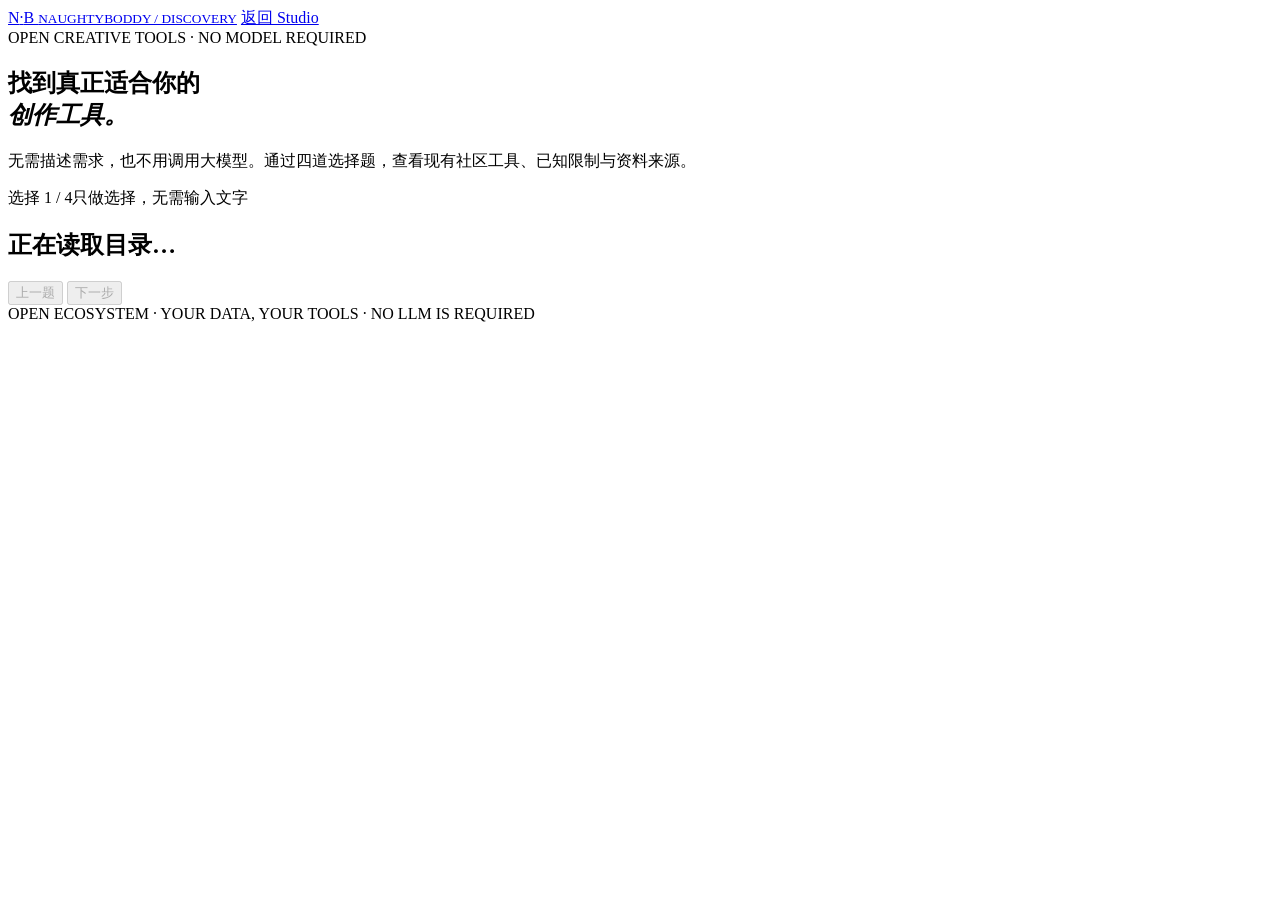
==== web/chooser.html @ 8766eaf2 "feat: add no-text, four-step discovery wizard UI" ====
<!doctype html>
<html lang="zh-CN"><head><meta charset="utf-8"><meta name="viewport" content="width=device-width,initial-scale=1">
<title>NaughtyBoddy · 选择你需要的创作工具</title>
<meta name="description" content="四道选择题寻找本地与开源创作工具，无需 AI 推理。">
<link rel="stylesheet" href="/chooser.css"><script src="/chooser.js" defer></script></head>
<body><div class="layout">
<header class="topbar"><a class="brand" href="/">N<span>·</span>B <small>NAUGHTYBODDY / DISCOVERY</small></a>
<a class="back" href="/">返回 Studio</a></header>
<main>
<section class="intro"><div class="eyebrow">OPEN CREATIVE TOOLS · NO MODEL REQUIRED</div>
<h1>找到真正适合你的<br><em>创作工具。</em></h1>
<p>无需描述需求，也不用调用大模型。通过四道选择题，查看现有社区工具、已知限制与资料来源。</p>
</section>
<section class="panel" aria-labelledby="question-title">
<div class="step-line"><span id="progress-label">选择 1 / 4</span><span>只做选择，无需输入文字</span></div>
<div class="meter"><div id="progress-fill"></div></div>
<h2 id="question-title">正在读取目录…</h2>
<div id="answers" class="choices" role="group" aria-labelledby="question-title"></div>
<div class="actions"><button id="prev" type="button" class="ghost" disabled>上一题</button>
<button id="next" type="button" class="primary" disabled>下一步</button></div>
</section>
<section id="results" class="result-panel" hidden aria-live="polite">
<div class="result-head"><div><div class="eyebrow">EVIDENCE FIRST · NOT A RANKING</div>
<h2>你可以先了解这些方案</h2></div><button id="restart" type="button" class="ghost">重新选择</button></div>
<p class="caution">这里只展示有来源的候选方案，不表示它们已通过 NSFW 创作质量测试，也不会自动下载或启动任何工具。</p>
<div id="warnings" class="warnings"></div><div id="candidates" class="cards"></div>
<div id="unknown-wrap" hidden><h3>本地能力尚未确认的候选</h3><div id="unknown" class="cards"></div></div>
<p class="footnote">即使文档写明支持本地模型，也不等于已经完成隐私审计或显卡适配验证。</p>
</section><div id="status" role="status" aria-live="polite"></div>
</main><footer>OPEN ECOSYSTEM · YOUR DATA, YOUR TOOLS · NO LLM IS REQUIRED</footer>
</div></body></html>
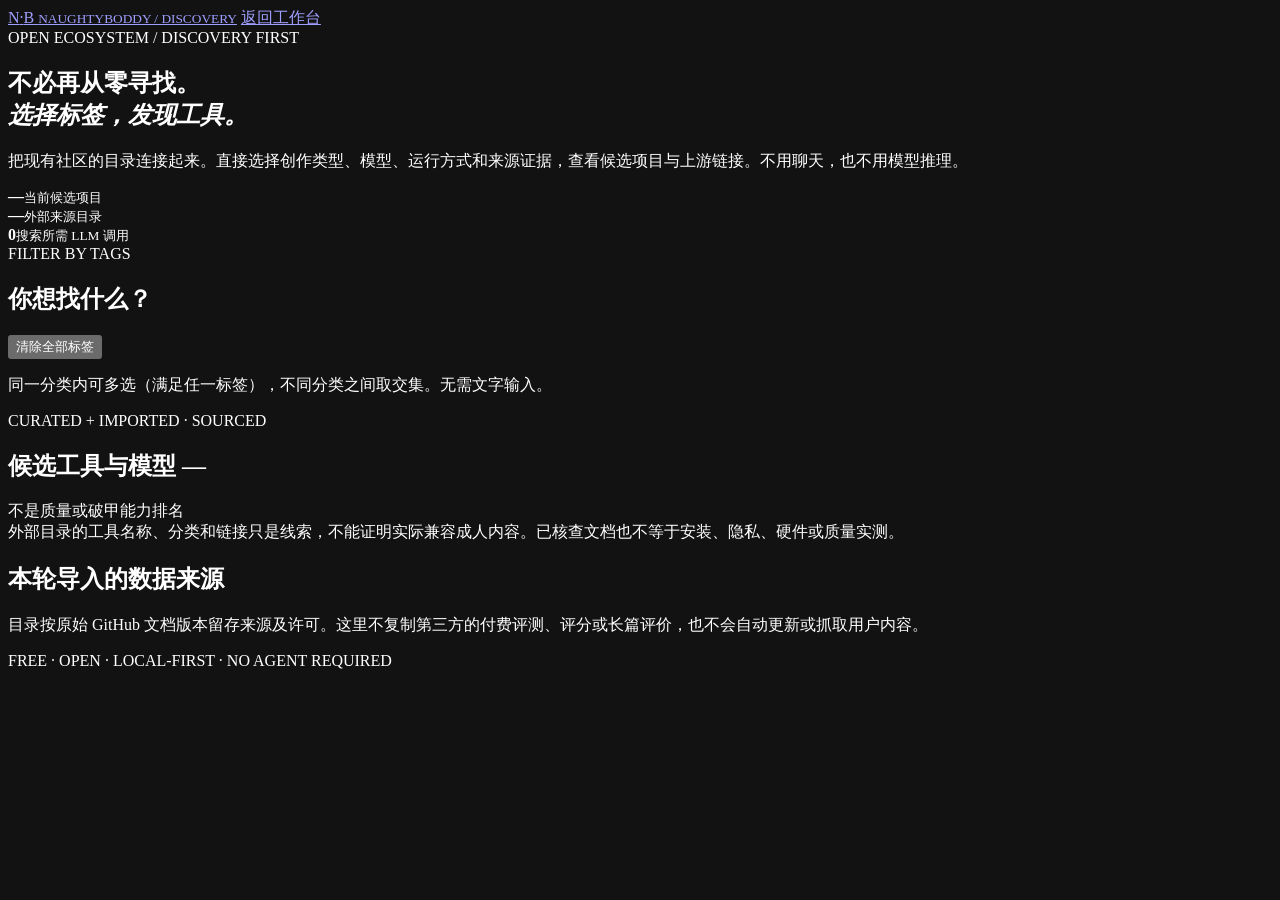
==== commit 950d62f7: "feat: replace question wizard with multi-select tagged catalogue UI" ====
--- a/web/chooser.html
+++ b/web/chooser.html
@@ -1,31 +1,36 @@
 <!doctype html>
-<html lang="zh-CN"><head><meta charset="utf-8"><meta name="viewport" content="width=device-width,initial-scale=1">
-<title>NaughtyBoddy · 选择你需要的创作工具</title>
-<meta name="description" content="四道选择题寻找本地与开源创作工具，无需 AI 推理。">
-<link rel="stylesheet" href="/chooser.css"><script src="/chooser.js" defer></script></head>
+<html lang="zh-CN">
+<head><meta charset="utf-8"><meta name="viewport" content="width=device-width, initial-scale=1">
+<meta name="color-scheme" content="dark">
+<title>NaughtyBoddy · 发现创作工具</title>
+<meta name="description" content="通过多选标签浏览开源与成人 AI 创作工具目录。不需要大模型、账号或输入文字。">
+<link rel="stylesheet" href="/chooser.css"><script defer src="/chooser.js"></script></head>
 <body><div class="layout">
 <header class="topbar"><a class="brand" href="/">N<span>·</span>B <small>NAUGHTYBODDY / DISCOVERY</small></a>
-<a class="back" href="/">返回 Studio</a></header>
+<a class="back" href="/">返回工作台</a></header>
 <main>
-<section class="intro"><div class="eyebrow">OPEN CREATIVE TOOLS · NO MODEL REQUIRED</div>
-<h1>找到真正适合你的<br><em>创作工具。</em></h1>
-<p>无需描述需求，也不用调用大模型。通过四道选择题，查看现有社区工具、已知限制与资料来源。</p>
+<section class="intro">
+<div class="eyebrow">OPEN ECOSYSTEM / DISCOVERY FIRST</div>
+<h1>不必再从零寻找。<br><em>选择标签，发现工具。</em></h1>
+<p>把现有社区的目录连接起来。直接选择创作类型、模型、运行方式和来源证据，查看候选项目与上游链接。不用聊天，也不用模型推理。</p>
+<div class="stats"><div><strong id="tool-count">—</strong><small>当前候选项目</small></div><div><strong id="source-count">—</strong><small>外部来源目录</small></div><div><strong>0</strong><small>搜索所需 LLM 调用</small></div></div>
 </section>
-<section class="panel" aria-labelledby="question-title">
-<div class="step-line"><span id="progress-label">选择 1 / 4</span><span>只做选择，无需输入文字</span></div>
-<div class="meter"><div id="progress-fill"></div></div>
-<h2 id="question-title">正在读取目录…</h2>
-<div id="answers" class="choices" role="group" aria-labelledby="question-title"></div>
-<div class="actions"><button id="prev" type="button" class="ghost" disabled>上一题</button>
-<button id="next" type="button" class="primary" disabled>下一步</button></div>
+<section class="browser" aria-label="标签选择搜索">
+<div class="panel-head"><div><div class="eyebrow">FILTER BY TAGS</div><h2>你想找什么？</h2></div>
+<button id="clear" class="secondary" type="button">清除全部标签</button></div>
+<p class="guide">同一分类内可多选（满足任一标签），不同分类之间取交集。无需文字输入。</p>
+<div id="filters" class="filter-sections" aria-label="目录筛选标签"></div>
 </section>
-<section id="results" class="result-panel" hidden aria-live="polite">
-<div class="result-head"><div><div class="eyebrow">EVIDENCE FIRST · NOT A RANKING</div>
-<h2>你可以先了解这些方案</h2></div><button id="restart" type="button" class="ghost">重新选择</button></div>
-<p class="caution">这里只展示有来源的候选方案，不表示它们已通过 NSFW 创作质量测试，也不会自动下载或启动任何工具。</p>
-<div id="warnings" class="warnings"></div><div id="candidates" class="cards"></div>
-<div id="unknown-wrap" hidden><h3>本地能力尚未确认的候选</h3><div id="unknown" class="cards"></div></div>
-<p class="footnote">即使文档写明支持本地模型，也不等于已经完成隐私审计或显卡适配验证。</p>
-</section><div id="status" role="status" aria-live="polite"></div>
-</main><footer>OPEN ECOSYSTEM · YOUR DATA, YOUR TOOLS · NO LLM IS REQUIRED</footer>
+<section class="results" aria-live="polite">
+<div class="results-head"><div><span class="eyebrow">CURATED + IMPORTED · SOURCED</span>
+<h2>候选工具与模型 <span id="result-count">—</span></h2></div>
+<span class="quality-note">不是质量或破甲能力排名</span></div>
+<div class="disclaimer">外部目录的工具名称、分类和链接只是线索，不能证明实际兼容成人内容。已核查文档也不等于安装、隐私、硬件或质量实测。</div>
+<div id="cards" class="cards"></div>
+<div id="empty" class="empty" hidden>没有同时满足这些标签的候选。可以取消一个标签；未知数据不会被当作已验证支持。</div>
+<button id="more" class="more" type="button" hidden>显示更多候选</button>
+</section>
+<section class="sources"><h2>本轮导入的数据来源</h2><p>目录按原始 GitHub 文档版本留存来源及许可。这里不复制第三方的付费评测、评分或长篇评价，也不会自动更新或抓取用户内容。</p><div id="source-list" class="source-list"></div></section>
+<p id="status" class="status" role="status" aria-live="polite"></p>
+</main><footer>FREE · OPEN · LOCAL-FIRST · NO AGENT REQUIRED</footer>
 </div></body></html>
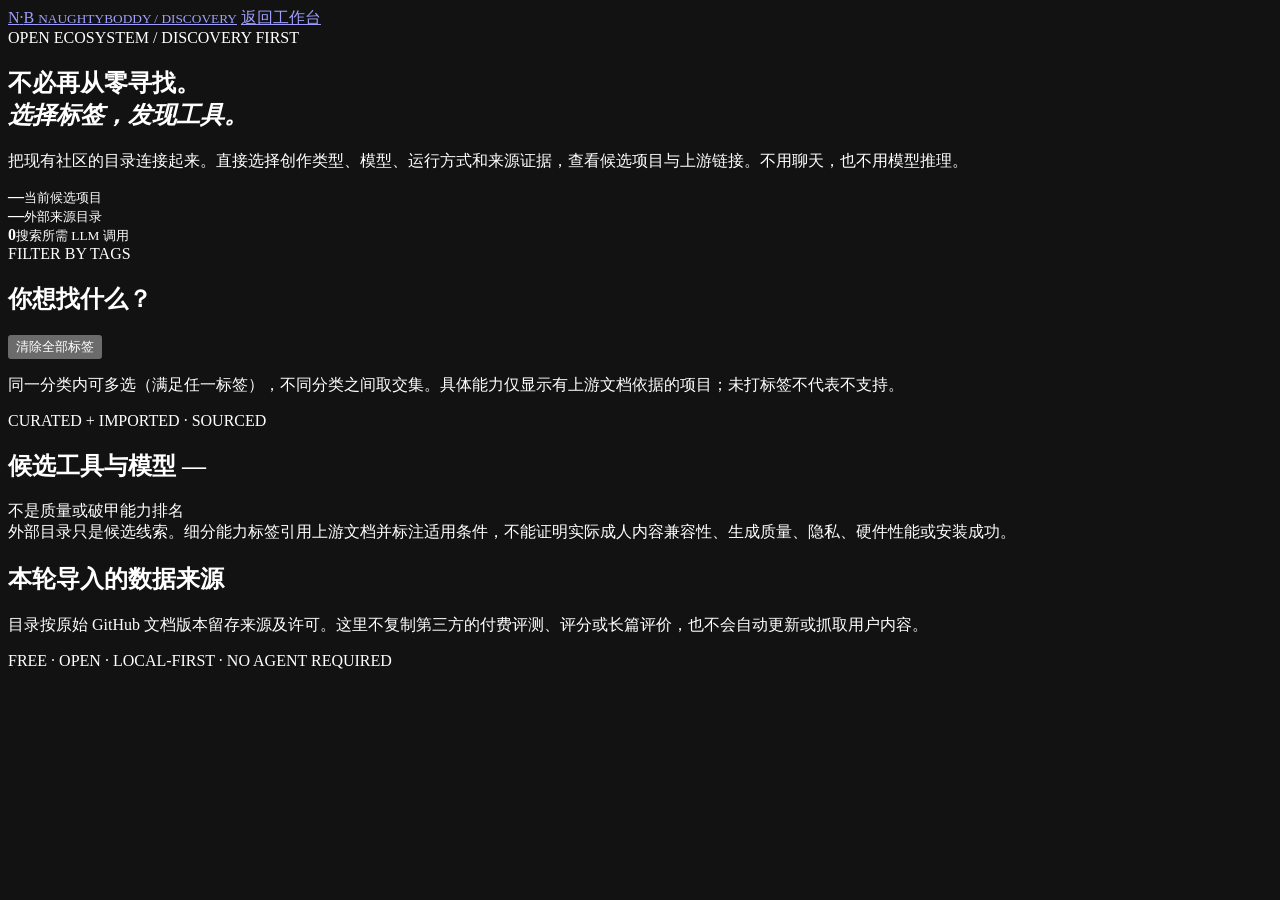
==== commit 563acf7b: "ui: filter by sourced capabilities and show per-tag conditions" ====
--- a/web/chooser.html
+++ b/web/chooser.html
@@ -18,14 +18,14 @@
 <section class="browser" aria-label="标签选择搜索">
 <div class="panel-head"><div><div class="eyebrow">FILTER BY TAGS</div><h2>你想找什么？</h2></div>
 <button id="clear" class="secondary" type="button">清除全部标签</button></div>
-<p class="guide">同一分类内可多选（满足任一标签），不同分类之间取交集。无需文字输入。</p>
+<p class="guide">同一分类内可多选（满足任一标签），不同分类之间取交集。具体能力仅显示有上游文档依据的项目；未打标签不代表不支持。</p>
 <div id="filters" class="filter-sections" aria-label="目录筛选标签"></div>
 </section>
 <section class="results" aria-live="polite">
 <div class="results-head"><div><span class="eyebrow">CURATED + IMPORTED · SOURCED</span>
 <h2>候选工具与模型 <span id="result-count">—</span></h2></div>
 <span class="quality-note">不是质量或破甲能力排名</span></div>
-<div class="disclaimer">外部目录的工具名称、分类和链接只是线索，不能证明实际兼容成人内容。已核查文档也不等于安装、隐私、硬件或质量实测。</div>
+<div class="disclaimer">外部目录只是候选线索。细分能力标签引用上游文档并标注适用条件，不能证明实际成人内容兼容性、生成质量、隐私、硬件性能或安装成功。</div>
 <div id="cards" class="cards"></div>
 <div id="empty" class="empty" hidden>没有同时满足这些标签的候选。可以取消一个标签；未知数据不会被当作已验证支持。</div>
 <button id="more" class="more" type="button" hidden>显示更多候选</button>
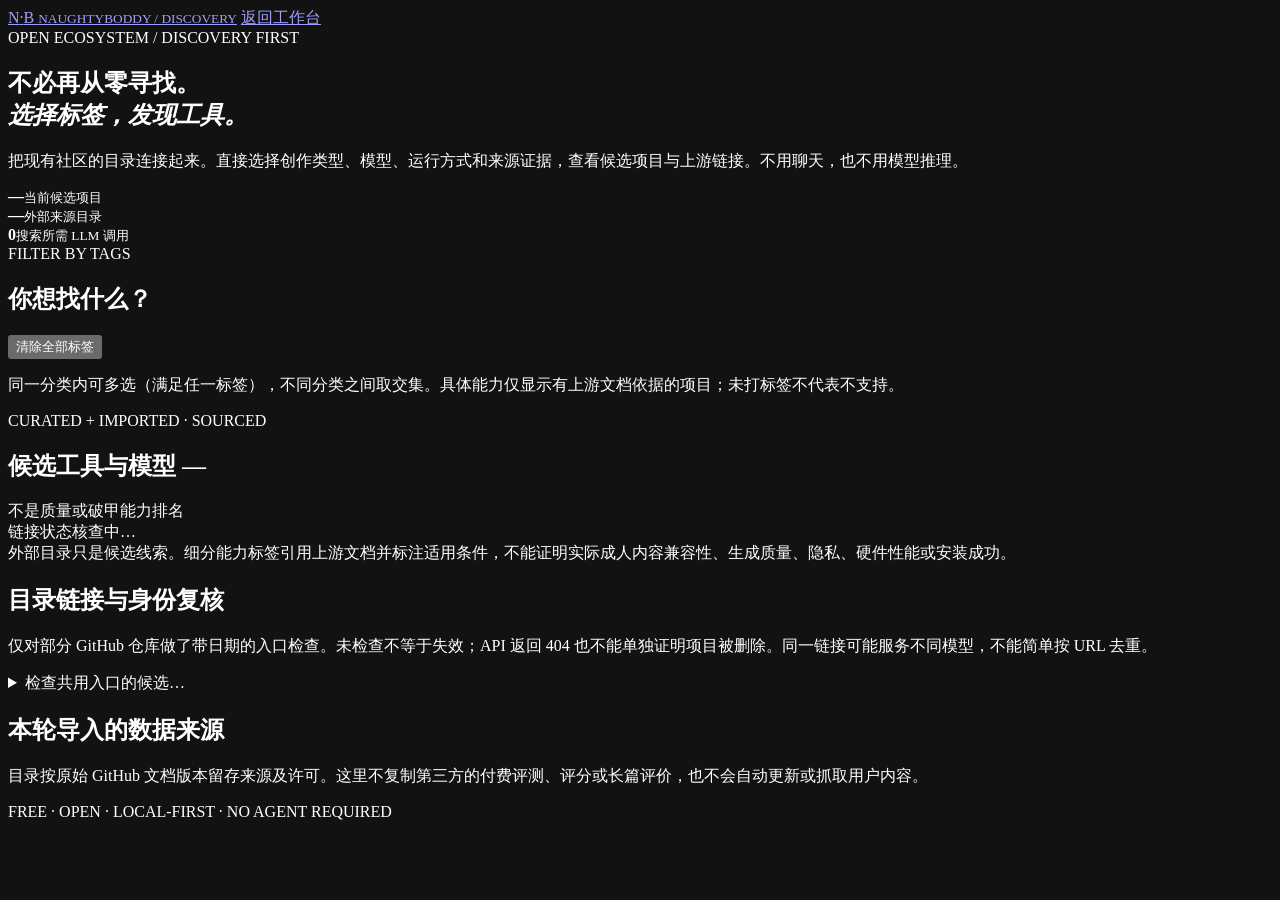
==== commit d5d33d49: "ui: show cautious link-audit status and shared-entrypoint review" ====
--- a/web/chooser.html
+++ b/web/chooser.html
@@ -25,12 +25,18 @@
 <div class="results-head"><div><span class="eyebrow">CURATED + IMPORTED · SOURCED</span>
 <h2>候选工具与模型 <span id="result-count">—</span></h2></div>
 <span class="quality-note">不是质量或破甲能力排名</span></div>
+<div id="health-count" class="health-count">链接状态核查中…</div>
 <div class="disclaimer">外部目录只是候选线索。细分能力标签引用上游文档并标注适用条件，不能证明实际成人内容兼容性、生成质量、隐私、硬件性能或安装成功。</div>
 <div id="cards" class="cards"></div>
 <div id="empty" class="empty" hidden>没有同时满足这些标签的候选。可以取消一个标签；未知数据不会被当作已验证支持。</div>
 <button id="more" class="more" type="button" hidden>显示更多候选</button>
 </section>
-<section class="sources"><h2>本轮导入的数据来源</h2><p>目录按原始 GitHub 文档版本留存来源及许可。这里不复制第三方的付费评测、评分或长篇评价，也不会自动更新或抓取用户内容。</p><div id="source-list" class="source-list"></div></section>
+<section class="sources"><h2>目录链接与身份复核</h2>
+<p>仅对部分 GitHub 仓库做了带日期的入口检查。未检查不等于失效；API 返回 404 也不能单独证明项目被删除。同一链接可能服务不同模型，不能简单按 URL 去重。</p>
+<details class="identity-panel"><summary id="duplicate-count">检查共用入口的候选…</summary>
+<div id="identity-list"></div></details>
+<div id="migration-list"></div>
+<h2>本轮导入的数据来源</h2><p>目录按原始 GitHub 文档版本留存来源及许可。这里不复制第三方的付费评测、评分或长篇评价，也不会自动更新或抓取用户内容。</p><div id="source-list" class="source-list"></div></section>
 <p id="status" class="status" role="status" aria-live="polite"></p>
 </main><footer>FREE · OPEN · LOCAL-FIRST · NO AGENT REQUIRED</footer>
 </div></body></html>
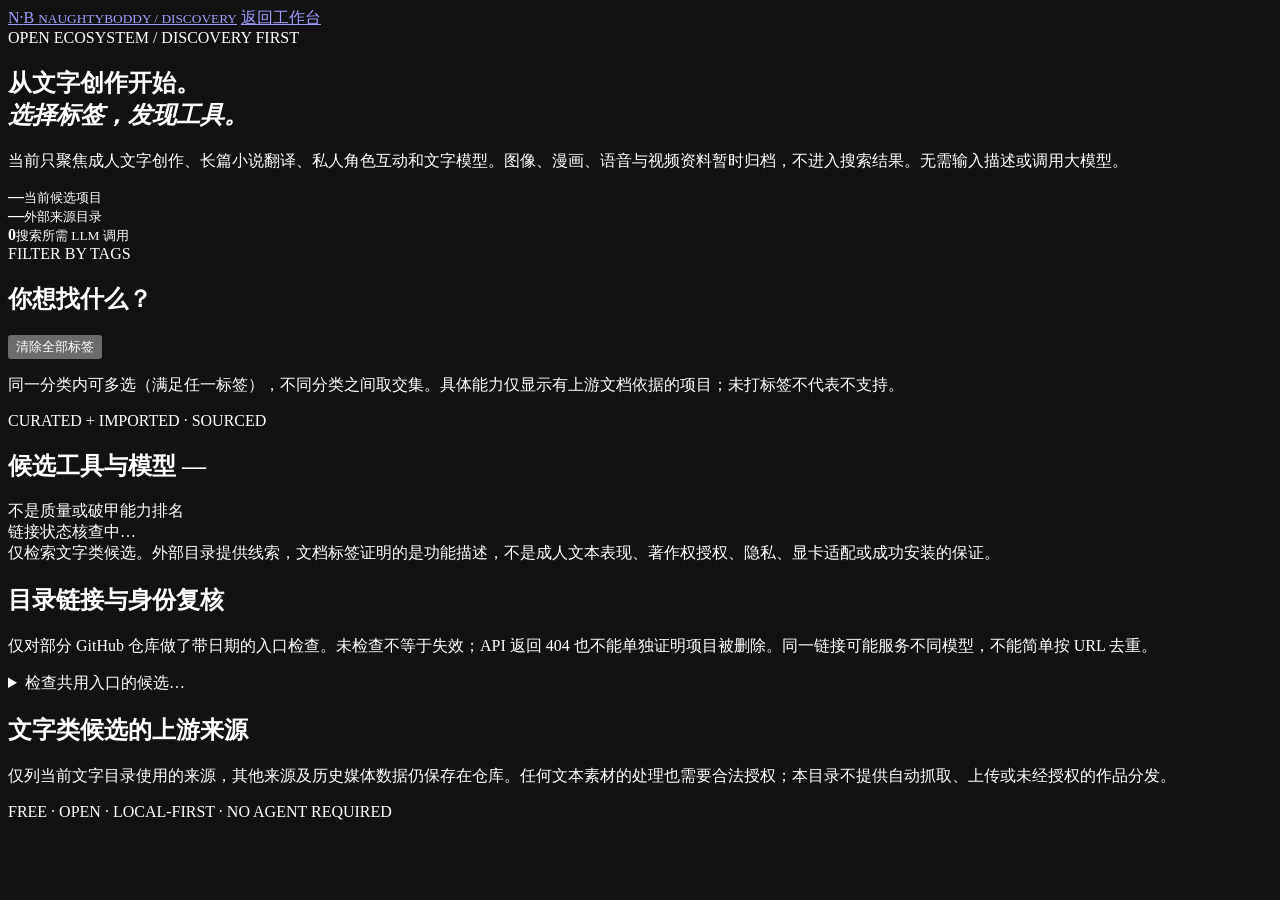
==== commit ce204b19: "product: make Discovery text-only and preserve media projects as legacy compatibility experiments" ====
--- a/web/chooser.html
+++ b/web/chooser.html
@@ -2,8 +2,8 @@
 <html lang="zh-CN">
 <head><meta charset="utf-8"><meta name="viewport" content="width=device-width, initial-scale=1">
 <meta name="color-scheme" content="dark">
-<title>NaughtyBoddy · 发现创作工具</title>
-<meta name="description" content="通过多选标签浏览开源与成人 AI 创作工具目录。不需要大模型、账号或输入文字。">
+<title>NaughtyBoddy · 文字创作工具 Discovery</title>
+<meta name="description" content="通过标签发现成人小说翻译、私人角色互动和本地文字模型。无自由输入与大模型搜索。">
 <link rel="stylesheet" href="/chooser.css"><script defer src="/chooser.js"></script></head>
 <body><div class="layout">
 <header class="topbar"><a class="brand" href="/">N<span>·</span>B <small>NAUGHTYBODDY / DISCOVERY</small></a>
@@ -11,8 +11,8 @@
 <main>
 <section class="intro">
 <div class="eyebrow">OPEN ECOSYSTEM / DISCOVERY FIRST</div>
-<h1>不必再从零寻找。<br><em>选择标签，发现工具。</em></h1>
-<p>把现有社区的目录连接起来。直接选择创作类型、模型、运行方式和来源证据，查看候选项目与上游链接。不用聊天，也不用模型推理。</p>
+<h1>从文字创作开始。<br><em>选择标签，发现工具。</em></h1>
+<p>当前只聚焦成人文字创作、长篇小说翻译、私人角色互动和文字模型。图像、漫画、语音与视频资料暂时归档，不进入搜索结果。无需输入描述或调用大模型。</p>
 <div class="stats"><div><strong id="tool-count">—</strong><small>当前候选项目</small></div><div><strong id="source-count">—</strong><small>外部来源目录</small></div><div><strong>0</strong><small>搜索所需 LLM 调用</small></div></div>
 </section>
 <section class="browser" aria-label="标签选择搜索">
@@ -26,7 +26,7 @@
 <h2>候选工具与模型 <span id="result-count">—</span></h2></div>
 <span class="quality-note">不是质量或破甲能力排名</span></div>
 <div id="health-count" class="health-count">链接状态核查中…</div>
-<div class="disclaimer">外部目录只是候选线索。细分能力标签引用上游文档并标注适用条件，不能证明实际成人内容兼容性、生成质量、隐私、硬件性能或安装成功。</div>
+<div class="disclaimer">仅检索文字类候选。外部目录提供线索，文档标签证明的是功能描述，不是成人文本表现、著作权授权、隐私、显卡适配或成功安装的保证。</div>
 <div id="cards" class="cards"></div>
 <div id="empty" class="empty" hidden>没有同时满足这些标签的候选。可以取消一个标签；未知数据不会被当作已验证支持。</div>
 <button id="more" class="more" type="button" hidden>显示更多候选</button>
@@ -36,7 +36,7 @@
 <details class="identity-panel"><summary id="duplicate-count">检查共用入口的候选…</summary>
 <div id="identity-list"></div></details>
 <div id="migration-list"></div>
-<h2>本轮导入的数据来源</h2><p>目录按原始 GitHub 文档版本留存来源及许可。这里不复制第三方的付费评测、评分或长篇评价，也不会自动更新或抓取用户内容。</p><div id="source-list" class="source-list"></div></section>
+<h2>文字类候选的上游来源</h2><p>仅列当前文字目录使用的来源，其他来源及历史媒体数据仍保存在仓库。任何文本素材的处理也需要合法授权；本目录不提供自动抓取、上传或未经授权的作品分发。</p><div id="source-list" class="source-list"></div></section>
 <p id="status" class="status" role="status" aria-live="polite"></p>
 </main><footer>FREE · OPEN · LOCAL-FIRST · NO AGENT REQUIRED</footer>
 </div></body></html>
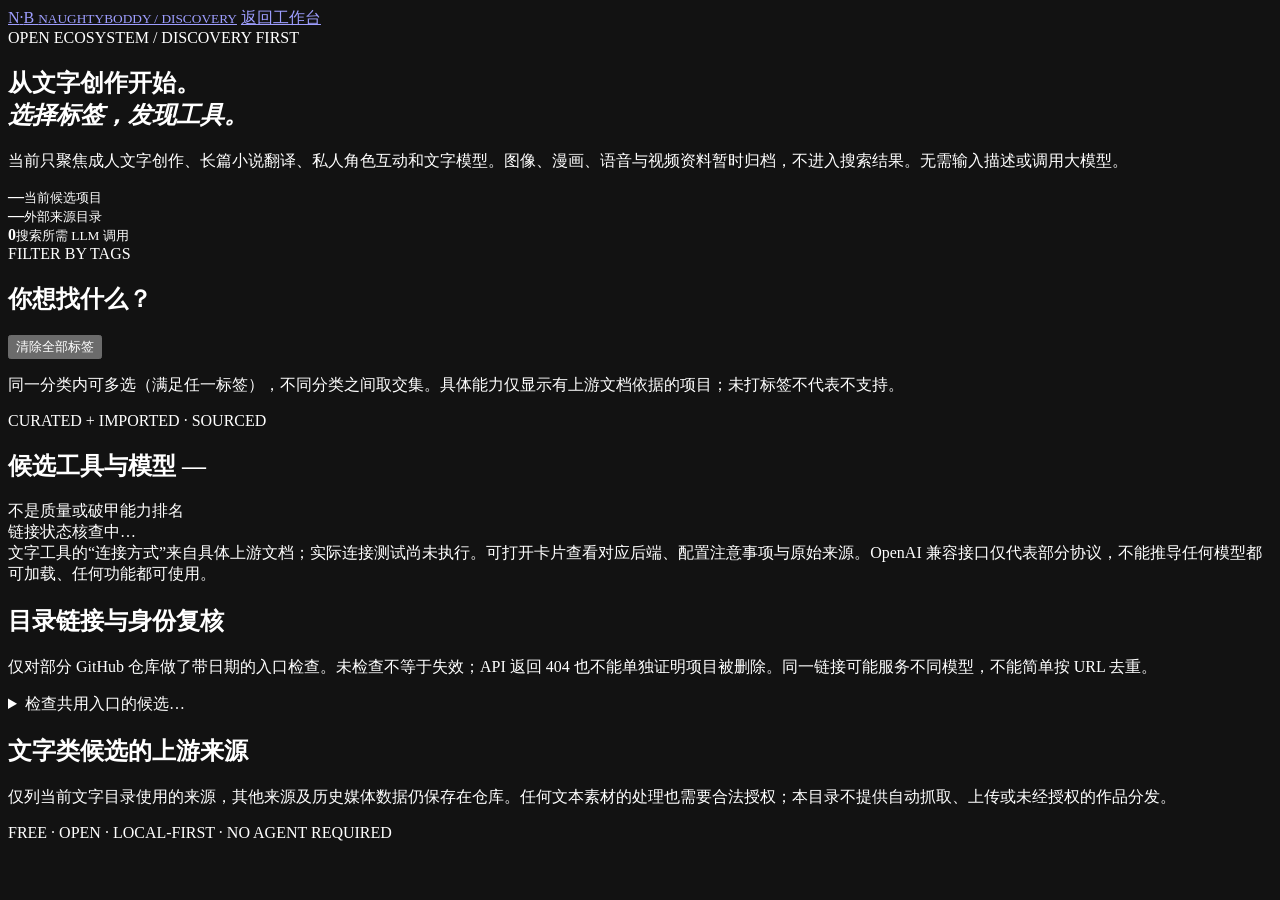
==== commit 1cce62a0: "ui: show documented runtime connections and unverified protocol candidates on text cards" ====
--- a/web/chooser.html
+++ b/web/chooser.html
@@ -26,7 +26,7 @@
 <h2>候选工具与模型 <span id="result-count">—</span></h2></div>
 <span class="quality-note">不是质量或破甲能力排名</span></div>
 <div id="health-count" class="health-count">链接状态核查中…</div>
-<div class="disclaimer">仅检索文字类候选。外部目录提供线索，文档标签证明的是功能描述，不是成人文本表现、著作权授权、隐私、显卡适配或成功安装的保证。</div>
+<div class="disclaimer">文字工具的“连接方式”来自具体上游文档；实际连接测试尚未执行。可打开卡片查看对应后端、配置注意事项与原始来源。OpenAI 兼容接口仅代表部分协议，不能推导任何模型都可加载、任何功能都可使用。</div>
 <div id="cards" class="cards"></div>
 <div id="empty" class="empty" hidden>没有同时满足这些标签的候选。可以取消一个标签；未知数据不会被当作已验证支持。</div>
 <button id="more" class="more" type="button" hidden>显示更多候选</button>
